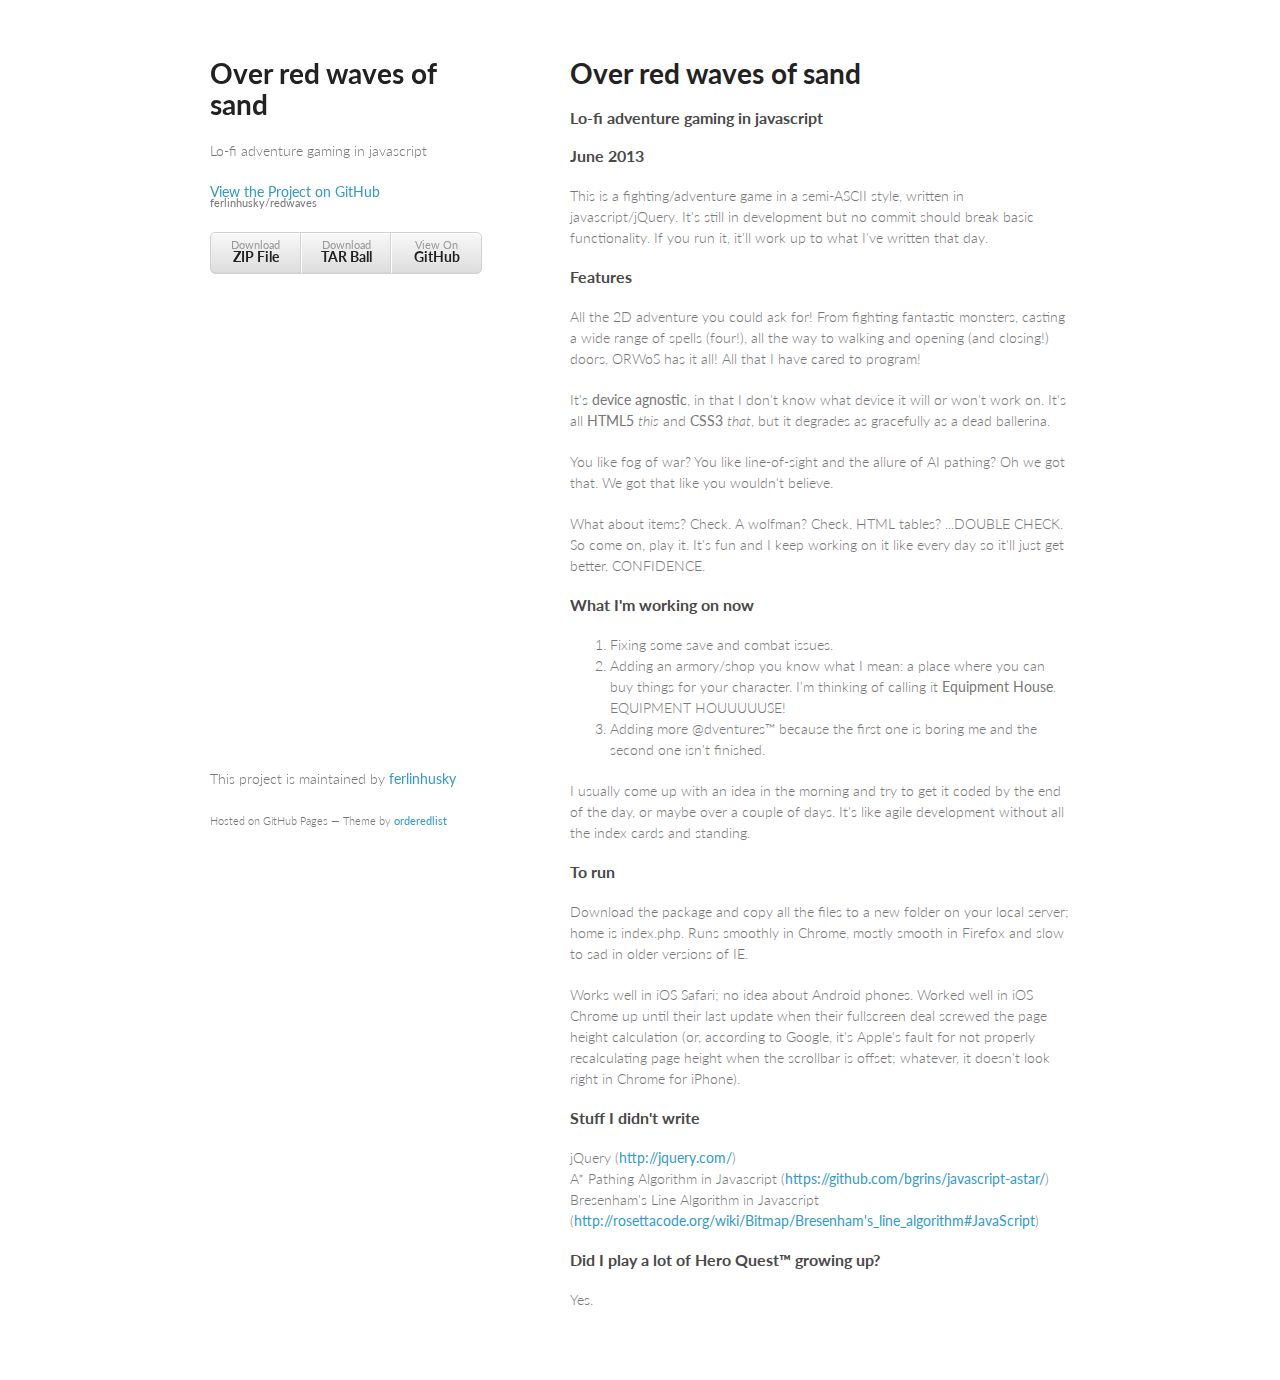
==== index.html @ 6682b4ab "Update index.html" ====
<!doctype html>
<html>
  <head>
    <meta charset="utf-8">
    <meta http-equiv="X-UA-Compatible" content="chrome=1">
    <title>Over red waves of sand by ferlinhusky</title>

    <link rel="stylesheet" href="stylesheets/styles.css">
    <link rel="stylesheet" href="stylesheets/pygment_trac.css">
    <meta name="viewport" content="width=device-width, initial-scale=1, user-scalable=no">
    <!--[if lt IE 9]>
    <script src="//html5shiv.googlecode.com/svn/trunk/html5.js"></script>
    <![endif]-->
  </head>
  <body>
    <div class="wrapper">
      <header>
        <h1>Over red waves of sand</h1>
        <p>Lo-fi adventure gaming in javascript</p>

        <p class="view"><a href="https://github.com/ferlinhusky/redwaves">View the Project on GitHub <small>ferlinhusky/redwaves</small></a></p>


        <ul>
          <li><a href="https://github.com/ferlinhusky/redwaves/zipball/master">Download <strong>ZIP File</strong></a></li>
          <li><a href="https://github.com/ferlinhusky/redwaves/tarball/master">Download <strong>TAR Ball</strong></a></li>
          <li><a href="https://github.com/ferlinhusky/redwaves">View On <strong>GitHub</strong></a></li>
        </ul>
      </header>
      <section>
        <h1>Over red waves of sand</h1>

<h3>Lo-fi adventure gaming in javascript</h3>

<h3>June 2013</h3>
<p>This is a fighting/adventure game in a semi-ASCII style, written in javascript/jQuery. It's
still in development but no commit should break basic functionality. If you run it, it'll work
up to what I've written that day.</p>

<h3>Features</h3>
<p>All the 2D adventure you could ask for! From fighting fantastic monsters, casting a wide range
of spells (four!), all the way to walking and opening (and closing!) doors, ORWoS has it all! All
that I have cared to program!</p>

<p>It's <b>device agnostic</b>, in that I don't know what device it will or won't work on. It's all
<b>HTML5</b> <i>this</i> and <b>CSS3</b> <i>that</i>, but it degrades as gracefully as a dead ballerina.</p>

<p>You like fog of war? You like line-of-sight and the allure of AI pathing? Oh we got that. We
got that like you wouldn't believe.</p>

<p>What about items? Check. A wolfman? Check. HTML tables? ...DOUBLE CHECK. So come on, play it. It's
fun and I keep working on it like every day so it'll just get better. CONFIDENCE.</p>

<h3>What I'm working on now</h3>
<ol>
<li>Fixing some save and combat issues.</li>
<li>Adding an armory/shop you know what I mean: a place where you can buy things for your character. I'm thinking
of calling it <b>Equipment House</b>. EQUIPMENT HOUUUUUSE!</li>
<li>Adding more @dventures&trade; because the first one is boring me and the second one isn't finished.
</ol>
<p>I usually come up with an idea in the morning and
try to get it coded by the end of the day, or maybe over a couple of days. It's like agile development
without all the index cards and standing.</p>

<h3>To run</h3>
<p>Download the package and copy all the files to a new folder on your local server; home is index.php. Runs smoothly in Chrome, mostly smooth
in Firefox and slow to sad in older versions of IE.</p>

<p>Works well in iOS Safari; no idea about Android phones. Worked well in iOS Chrome up until their
last update when their fullscreen deal screwed the page height calculation (or, according to Google,
it's Apple's fault for not properly recalculating page height when the scrollbar is offset; whatever,
it doesn't look right in Chrome for iPhone).

<h3>Stuff I didn't write</h3>

<p>jQuery (<a href="http://jquery.com/">http://jquery.com/</a>)<br>
A* Pathing Algorithm in Javascript (<a href="https://github.com/bgrins/javascript-astar/">https://github.com/bgrins/javascript-astar/</a>)<br>
Bresenham's Line Algorithm in Javascript (<a href="http://rosettacode.org/wiki/Bitmap/Bresenham's_line_algorithm#JavaScript">http://rosettacode.org/wiki/Bitmap/Bresenham's_line_algorithm#JavaScript</a>)</p>

<h3>Did I play a lot of Hero Quest™ growing up?</h3>

<p>Yes.</p>


      </section>
      <footer>
        <p>This project is maintained by <a href="https://github.com/ferlinhusky">ferlinhusky</a></p>
        <p><small>Hosted on GitHub Pages &mdash; Theme by <a href="https://github.com/orderedlist">orderedlist</a></small></p>
      </footer>
    </div>
    <script src="javascripts/scale.fix.js"></script>
              <script type="text/javascript">
            var gaJsHost = (("https:" == document.location.protocol) ? "https://ssl." : "http://www.");
            document.write(unescape("%3Cscript src='" + gaJsHost + "google-analytics.com/ga.js' type='text/javascript'%3E%3C/script%3E"));
          </script>
          <script type="text/javascript">
            try {
              var pageTracker = _gat._getTracker("UA-248730-18");
            pageTracker._trackPageview();
            } catch(err) {}
          </script>

  </body>
</html>
---- stylesheets/styles.css ----
@import url(https://fonts.googleapis.com/css?family=Lato:300italic,700italic,300,700);

body {
  padding:50px;
  font:14px/1.5 Lato, "Helvetica Neue", Helvetica, Arial, sans-serif;
  color:#777;
  font-weight:300;
}

h1, h2, h3, h4, h5, h6 {
  color:#222;
  margin:0 0 20px;
}

p, ul, ol, table, pre, dl {
  margin:0 0 20px;
}

h1, h2, h3 {
  line-height:1.1;
}

h1 {
  font-size:28px;
}

h2 {
  color:#393939;
}

h3, h4, h5, h6 {
  color:#494949;
}

a {
  color:#39c;
  font-weight:400;
  text-decoration:none;
}

a small {
  font-size:11px;
  color:#777;
  margin-top:-0.6em;
  display:block;
}

.wrapper {
  width:860px;
  margin:0 auto;
}

blockquote {
  border-left:1px solid #e5e5e5;
  margin:0;
  padding:0 0 0 20px;
  font-style:italic;
}

code, pre {
  font-family:Monaco, Bitstream Vera Sans Mono, Lucida Console, Terminal;
  color:#333;
  font-size:12px;
}

pre {
  padding:8px 15px;
  background: #f8f8f8;  
  border-radius:5px;
  border:1px solid #e5e5e5;
  overflow-x: auto;
}

table {
  width:100%;
  border-collapse:collapse;
}

th, td {
  text-align:left;
  padding:5px 10px;
  border-bottom:1px solid #e5e5e5;
}

dt {
  color:#444;
  font-weight:700;
}

th {
  color:#444;
}

img {
  max-width:100%;
}

header {
  width:270px;
  float:left;
  position:fixed;
}

header ul {
  list-style:none;
  height:40px;
  
  padding:0;
  
  background: #eee;
  background: -moz-linear-gradient(top, #f8f8f8 0%, #dddddd 100%);
  background: -webkit-gradient(linear, left top, left bottom, color-stop(0%,#f8f8f8), color-stop(100%,#dddddd));
  background: -webkit-linear-gradient(top, #f8f8f8 0%,#dddddd 100%);
  background: -o-linear-gradient(top, #f8f8f8 0%,#dddddd 100%);
  background: -ms-linear-gradient(top, #f8f8f8 0%,#dddddd 100%);
  background: linear-gradient(top, #f8f8f8 0%,#dddddd 100%);
  
  border-radius:5px;
  border:1px solid #d2d2d2;
  box-shadow:inset #fff 0 1px 0, inset rgba(0,0,0,0.03) 0 -1px 0;
  width:270px;
}

header li {
  width:89px;
  float:left;
  border-right:1px solid #d2d2d2;
  height:40px;
}

header ul a {
  line-height:1;
  font-size:11px;
  color:#999;
  display:block;
  text-align:center;
  padding-top:6px;
  height:40px;
}

strong {
  color:#222;
  font-weight:700;
}

header ul li + li {
  width:88px;
  border-left:1px solid #fff;
}

header ul li + li + li {
  border-right:none;
  width:89px;
}

header ul a strong {
  font-size:14px;
  display:block;
  color:#222;
}

section {
  width:500px;
  float:right;
  padding-bottom:50px;
}

small {
  font-size:11px;
}

hr {
  border:0;
  background:#e5e5e5;
  height:1px;
  margin:0 0 20px;
}

footer {
  width:270px;
  float:left;
  position:fixed;
  bottom:50px;
}

@media print, screen and (max-width: 960px) {
  
  div.wrapper {
    width:auto;
    margin:0;
  }
  
  header, section, footer {
    float:none;
    position:static;
    width:auto;
  }
  
  header {
    padding-right:320px;
  }
  
  section {
    border:1px solid #e5e5e5;
    border-width:1px 0;
    padding:20px 0;
    margin:0 0 20px;
  }
  
  header a small {
    display:inline;
  }
  
  header ul {
    position:absolute;
    right:50px;
    top:52px;
  }
}

@media print, screen and (max-width: 720px) {
  body {
    word-wrap:break-word;
  }
  
  header {
    padding:0;
  }
  
  header ul, header p.view {
    position:static;
  }
  
  pre, code {
    word-wrap:normal;
  }
}

@media print, screen and (max-width: 480px) {
  body {
    padding:15px;
  }
  
  header ul {
    display:none;
  }
}

@media print {
  body {
    padding:0.4in;
    font-size:12pt;
    color:#444;
  }
}
---- stylesheets/pygment_trac.css ----
.highlight  { background: #ffffff; }
.highlight .c { color: #999988; font-style: italic } /* Comment */
.highlight .err { color: #a61717; background-color: #e3d2d2 } /* Error */
.highlight .k { font-weight: bold } /* Keyword */
.highlight .o { font-weight: bold } /* Operator */
.highlight .cm { color: #999988; font-style: italic } /* Comment.Multiline */
.highlight .cp { color: #999999; font-weight: bold } /* Comment.Preproc */
.highlight .c1 { color: #999988; font-style: italic } /* Comment.Single */
.highlight .cs { color: #999999; font-weight: bold; font-style: italic } /* Comment.Special */
.highlight .gd { color: #000000; background-color: #ffdddd } /* Generic.Deleted */
.highlight .gd .x { color: #000000; background-color: #ffaaaa } /* Generic.Deleted.Specific */
.highlight .ge { font-style: italic } /* Generic.Emph */
.highlight .gr { color: #aa0000 } /* Generic.Error */
.highlight .gh { color: #999999 } /* Generic.Heading */
.highlight .gi { color: #000000; background-color: #ddffdd } /* Generic.Inserted */
.highlight .gi .x { color: #000000; background-color: #aaffaa } /* Generic.Inserted.Specific */
.highlight .go { color: #888888 } /* Generic.Output */
.highlight .gp { color: #555555 } /* Generic.Prompt */
.highlight .gs { font-weight: bold } /* Generic.Strong */
.highlight .gu { color: #800080; font-weight: bold; } /* Generic.Subheading */
.highlight .gt { color: #aa0000 } /* Generic.Traceback */
.highlight .kc { font-weight: bold } /* Keyword.Constant */
.highlight .kd { font-weight: bold } /* Keyword.Declaration */
.highlight .kn { font-weight: bold } /* Keyword.Namespace */
.highlight .kp { font-weight: bold } /* Keyword.Pseudo */
.highlight .kr { font-weight: bold } /* Keyword.Reserved */
.highlight .kt { color: #445588; font-weight: bold } /* Keyword.Type */
.highlight .m { color: #009999 } /* Literal.Number */
.highlight .s { color: #d14 } /* Literal.String */
.highlight .na { color: #008080 } /* Name.Attribute */
.highlight .nb { color: #0086B3 } /* Name.Builtin */
.highlight .nc { color: #445588; font-weight: bold } /* Name.Class */
.highlight .no { color: #008080 } /* Name.Constant */
.highlight .ni { color: #800080 } /* Name.Entity */
.highlight .ne { color: #990000; font-weight: bold } /* Name.Exception */
.highlight .nf { color: #990000; font-weight: bold } /* Name.Function */
.highlight .nn { color: #555555 } /* Name.Namespace */
.highlight .nt { color: #000080 } /* Name.Tag */
.highlight .nv { color: #008080 } /* Name.Variable */
.highlight .ow { font-weight: bold } /* Operator.Word */
.highlight .w { color: #bbbbbb } /* Text.Whitespace */
.highlight .mf { color: #009999 } /* Literal.Number.Float */
.highlight .mh { color: #009999 } /* Literal.Number.Hex */
.highlight .mi { color: #009999 } /* Literal.Number.Integer */
.highlight .mo { color: #009999 } /* Literal.Number.Oct */
.highlight .sb { color: #d14 } /* Literal.String.Backtick */
.highlight .sc { color: #d14 } /* Literal.String.Char */
.highlight .sd { color: #d14 } /* Literal.String.Doc */
.highlight .s2 { color: #d14 } /* Literal.String.Double */
.highlight .se { color: #d14 } /* Literal.String.Escape */
.highlight .sh { color: #d14 } /* Literal.String.Heredoc */
.highlight .si { color: #d14 } /* Literal.String.Interpol */
.highlight .sx { color: #d14 } /* Literal.String.Other */
.highlight .sr { color: #009926 } /* Literal.String.Regex */
.highlight .s1 { color: #d14 } /* Literal.String.Single */
.highlight .ss { color: #990073 } /* Literal.String.Symbol */
.highlight .bp { color: #999999 } /* Name.Builtin.Pseudo */
.highlight .vc { color: #008080 } /* Name.Variable.Class */
.highlight .vg { color: #008080 } /* Name.Variable.Global */
.highlight .vi { color: #008080 } /* Name.Variable.Instance */
.highlight .il { color: #009999 } /* Literal.Number.Integer.Long */

.type-csharp .highlight .k { color: #0000FF }
.type-csharp .highlight .kt { color: #0000FF }
.type-csharp .highlight .nf { color: #000000; font-weight: normal }
.type-csharp .highlight .nc { color: #2B91AF }
.type-csharp .highlight .nn { color: #000000 }
.type-csharp .highlight .s { color: #A31515 }
.type-csharp .highlight .sc { color: #A31515 }
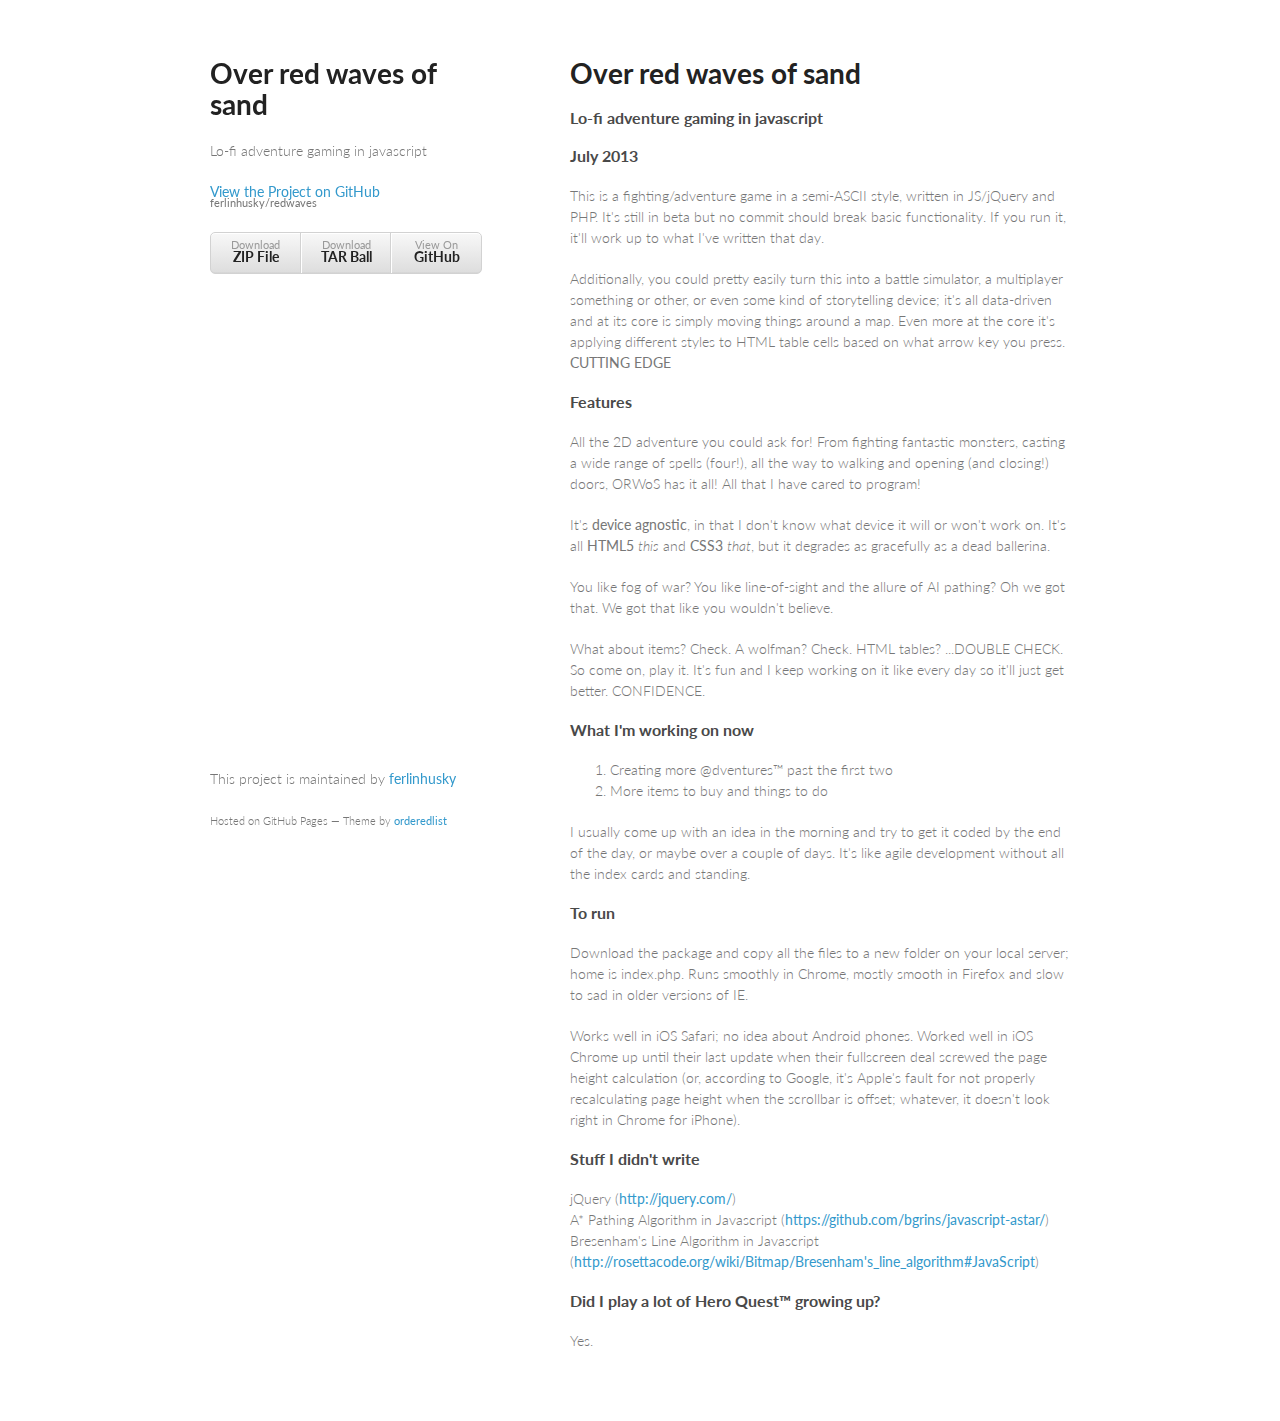
==== commit 3ed91855: "Update index.html" ====
--- a/index.html
+++ b/index.html
@@ -32,10 +32,15 @@
 
 <h3>Lo-fi adventure gaming in javascript</h3>
 
-<h3>June 2013</h3>
-<p>This is a fighting/adventure game in a semi-ASCII style, written in javascript/jQuery. It's
-still in development but no commit should break basic functionality. If you run it, it'll work
+<h3>July 2013</h3>
+<p>This is a fighting/adventure game in a semi-ASCII style, written in JS/jQuery and PHP. It's
+still in beta but no commit should break basic functionality. If you run it, it'll work
 up to what I've written that day.</p>
+
+<p>Additionally, you could pretty easily turn this into a battle simulator, a multiplayer something or other,
+or even some kind of storytelling device; it's all data-driven and at its core is simply moving things
+around a map. Even more at the core it's applying different styles to HTML table cells based on what
+arrow key you press. <b>CUTTING EDGE</b></p>
 
 <h3>Features</h3>
 <p>All the 2D adventure you could ask for! From fighting fantastic monsters, casting a wide range
@@ -52,12 +57,12 @@
 fun and I keep working on it like every day so it'll just get better. CONFIDENCE.</p>
 
 <h3>What I'm working on now</h3>
+
 <ol>
-<li>Fixing some save and combat issues.</li>
-<li>Adding an armory/shop you know what I mean: a place where you can buy things for your character. I'm thinking
-of calling it <b>Equipment House</b>. EQUIPMENT HOUUUUUSE!</li>
-<li>Adding more @dventures&trade; because the first one is boring me and the second one isn't finished.
+<li>Creating more @dventures&trade; past the first two</li>
+<li>More items to buy and things to do</li>
 </ol>
+
 <p>I usually come up with an idea in the morning and
 try to get it coded by the end of the day, or maybe over a couple of days. It's like agile development
 without all the index cards and standing.</p>
@@ -82,6 +87,7 @@
 <p>Yes.</p>
 
 
+
       </section>
       <footer>
         <p>This project is maintained by <a href="https://github.com/ferlinhusky">ferlinhusky</a></p>
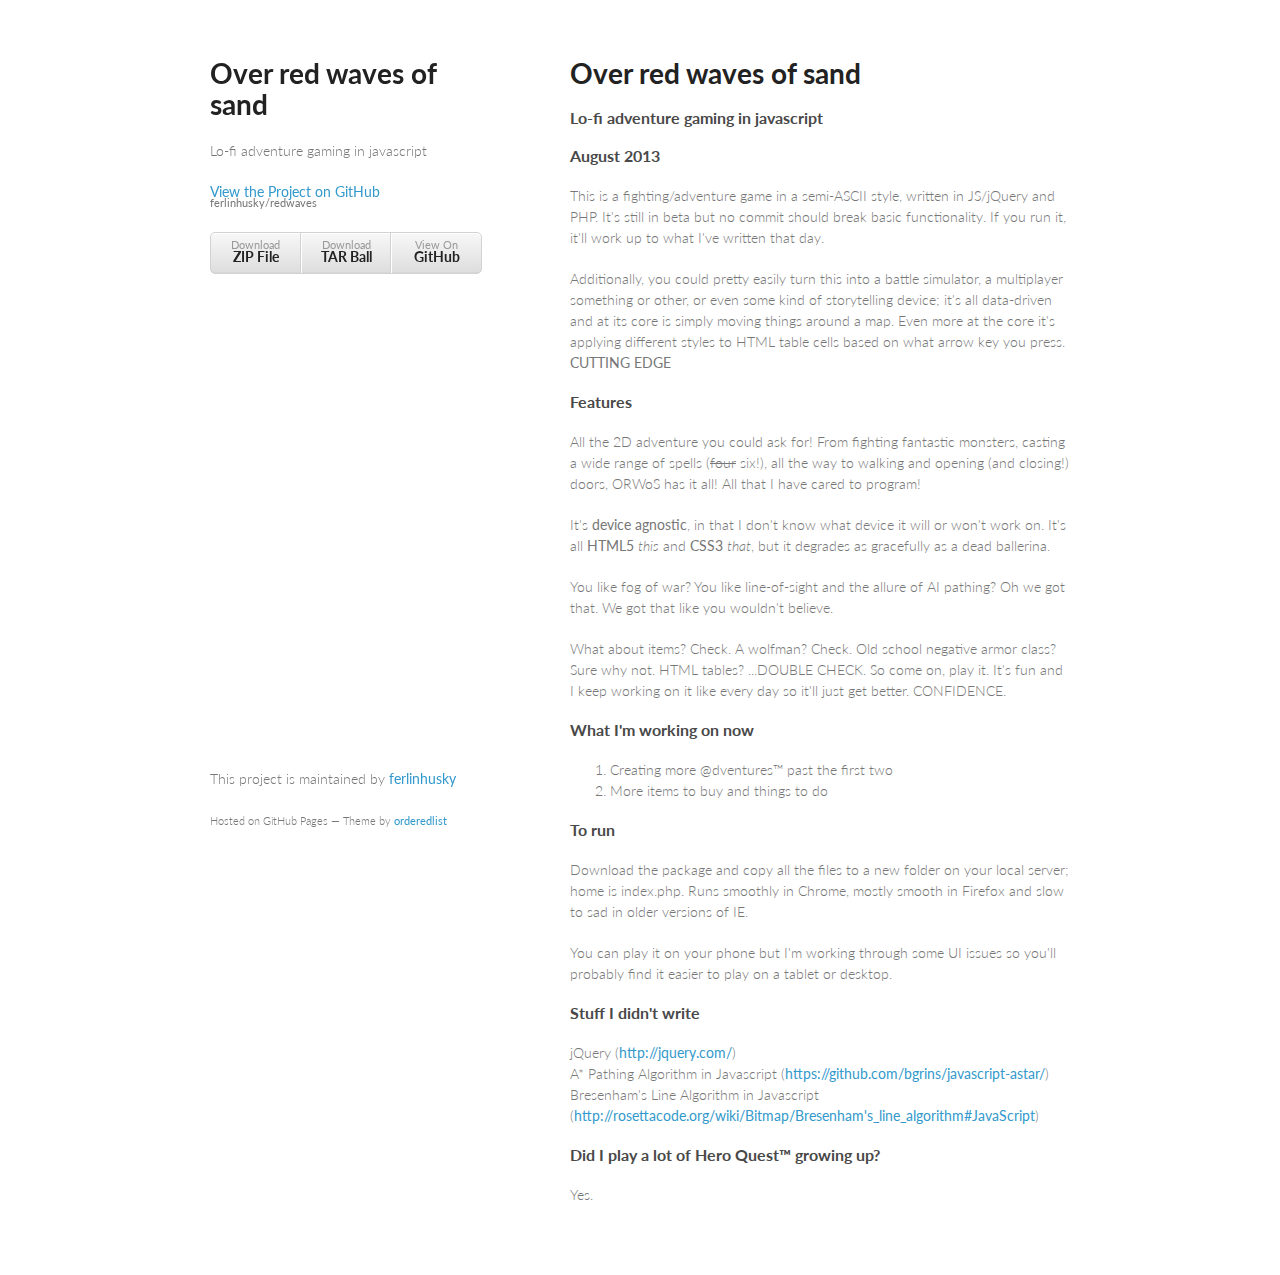
==== commit 8a885599: "Update index.html" ====
--- a/index.html
+++ b/index.html
@@ -32,7 +32,7 @@
 
 <h3>Lo-fi adventure gaming in javascript</h3>
 
-<h3>July 2013</h3>
+<h3>August 2013</h3>
 <p>This is a fighting/adventure game in a semi-ASCII style, written in JS/jQuery and PHP. It's
 still in beta but no commit should break basic functionality. If you run it, it'll work
 up to what I've written that day.</p>
@@ -44,7 +44,7 @@
 
 <h3>Features</h3>
 <p>All the 2D adventure you could ask for! From fighting fantastic monsters, casting a wide range
-of spells (four!), all the way to walking and opening (and closing!) doors, ORWoS has it all! All
+of spells (<del>four</del> six!), all the way to walking and opening (and closing!) doors, ORWoS has it all! All
 that I have cared to program!</p>
 
 <p>It's <b>device agnostic</b>, in that I don't know what device it will or won't work on. It's all
@@ -53,7 +53,7 @@
 <p>You like fog of war? You like line-of-sight and the allure of AI pathing? Oh we got that. We
 got that like you wouldn't believe.</p>
 
-<p>What about items? Check. A wolfman? Check. HTML tables? ...DOUBLE CHECK. So come on, play it. It's
+<p>What about items? Check. A wolfman? Check. Old school negative armor class? Sure why not. HTML tables? ...DOUBLE CHECK. So come on, play it. It's
 fun and I keep working on it like every day so it'll just get better. CONFIDENCE.</p>
 
 <h3>What I'm working on now</h3>
@@ -63,18 +63,12 @@
 <li>More items to buy and things to do</li>
 </ol>
 
-<p>I usually come up with an idea in the morning and
-try to get it coded by the end of the day, or maybe over a couple of days. It's like agile development
-without all the index cards and standing.</p>
-
 <h3>To run</h3>
 <p>Download the package and copy all the files to a new folder on your local server; home is index.php. Runs smoothly in Chrome, mostly smooth
 in Firefox and slow to sad in older versions of IE.</p>
 
-<p>Works well in iOS Safari; no idea about Android phones. Worked well in iOS Chrome up until their
-last update when their fullscreen deal screwed the page height calculation (or, according to Google,
-it's Apple's fault for not properly recalculating page height when the scrollbar is offset; whatever,
-it doesn't look right in Chrome for iPhone).
+<p>You can play it on your phone but I'm working through some UI issues so you'll probably find it
+easier to play on a tablet or desktop.</p>
 
 <h3>Stuff I didn't write</h3>
 
@@ -85,9 +79,6 @@
 <h3>Did I play a lot of Hero Quest™ growing up?</h3>
 
 <p>Yes.</p>
-
-
-
       </section>
       <footer>
         <p>This project is maintained by <a href="https://github.com/ferlinhusky">ferlinhusky</a></p>
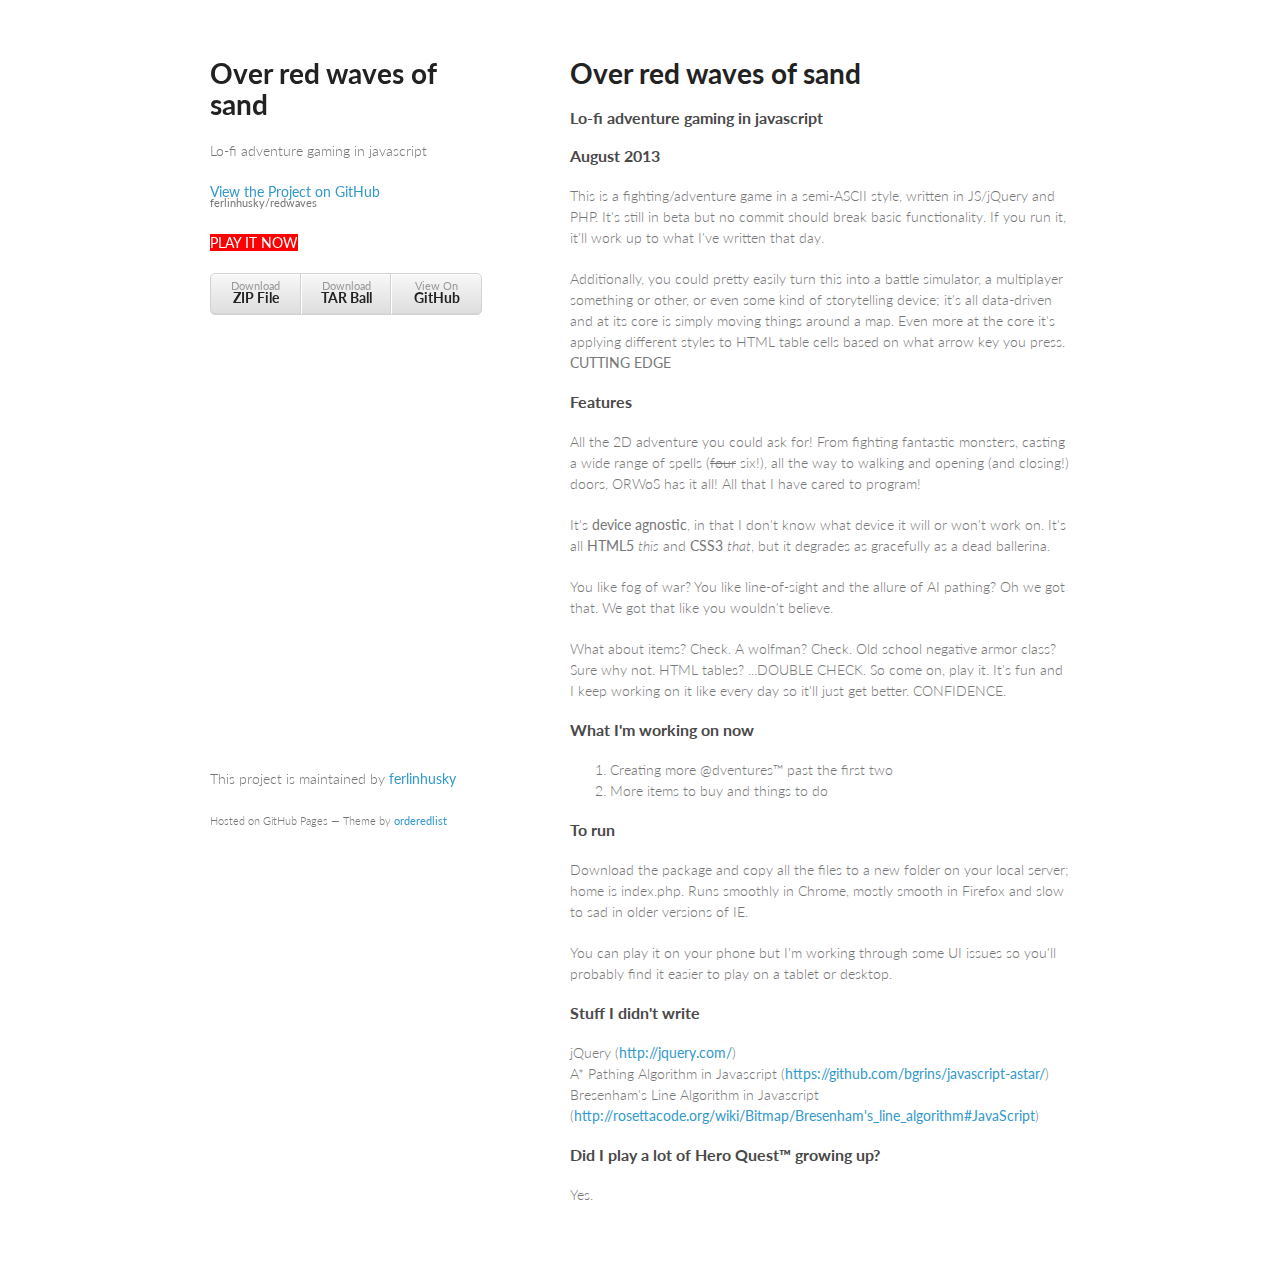
==== commit 88250e14: "Update index.html" ====
--- a/index.html
+++ b/index.html
@@ -19,8 +19,7 @@
         <p>Lo-fi adventure gaming in javascript</p>
 
         <p class="view"><a href="https://github.com/ferlinhusky/redwaves">View the Project on GitHub <small>ferlinhusky/redwaves</small></a></p>
-
-
+        <p><a style="background-color:red;color:#fff; display:inline-block padding: 5px 10px 5px 10px;" href="http://www.artsick.com/redwaves">PLAY IT NOW</a></p>
         <ul>
           <li><a href="https://github.com/ferlinhusky/redwaves/zipball/master">Download <strong>ZIP File</strong></a></li>
           <li><a href="https://github.com/ferlinhusky/redwaves/tarball/master">Download <strong>TAR Ball</strong></a></li>
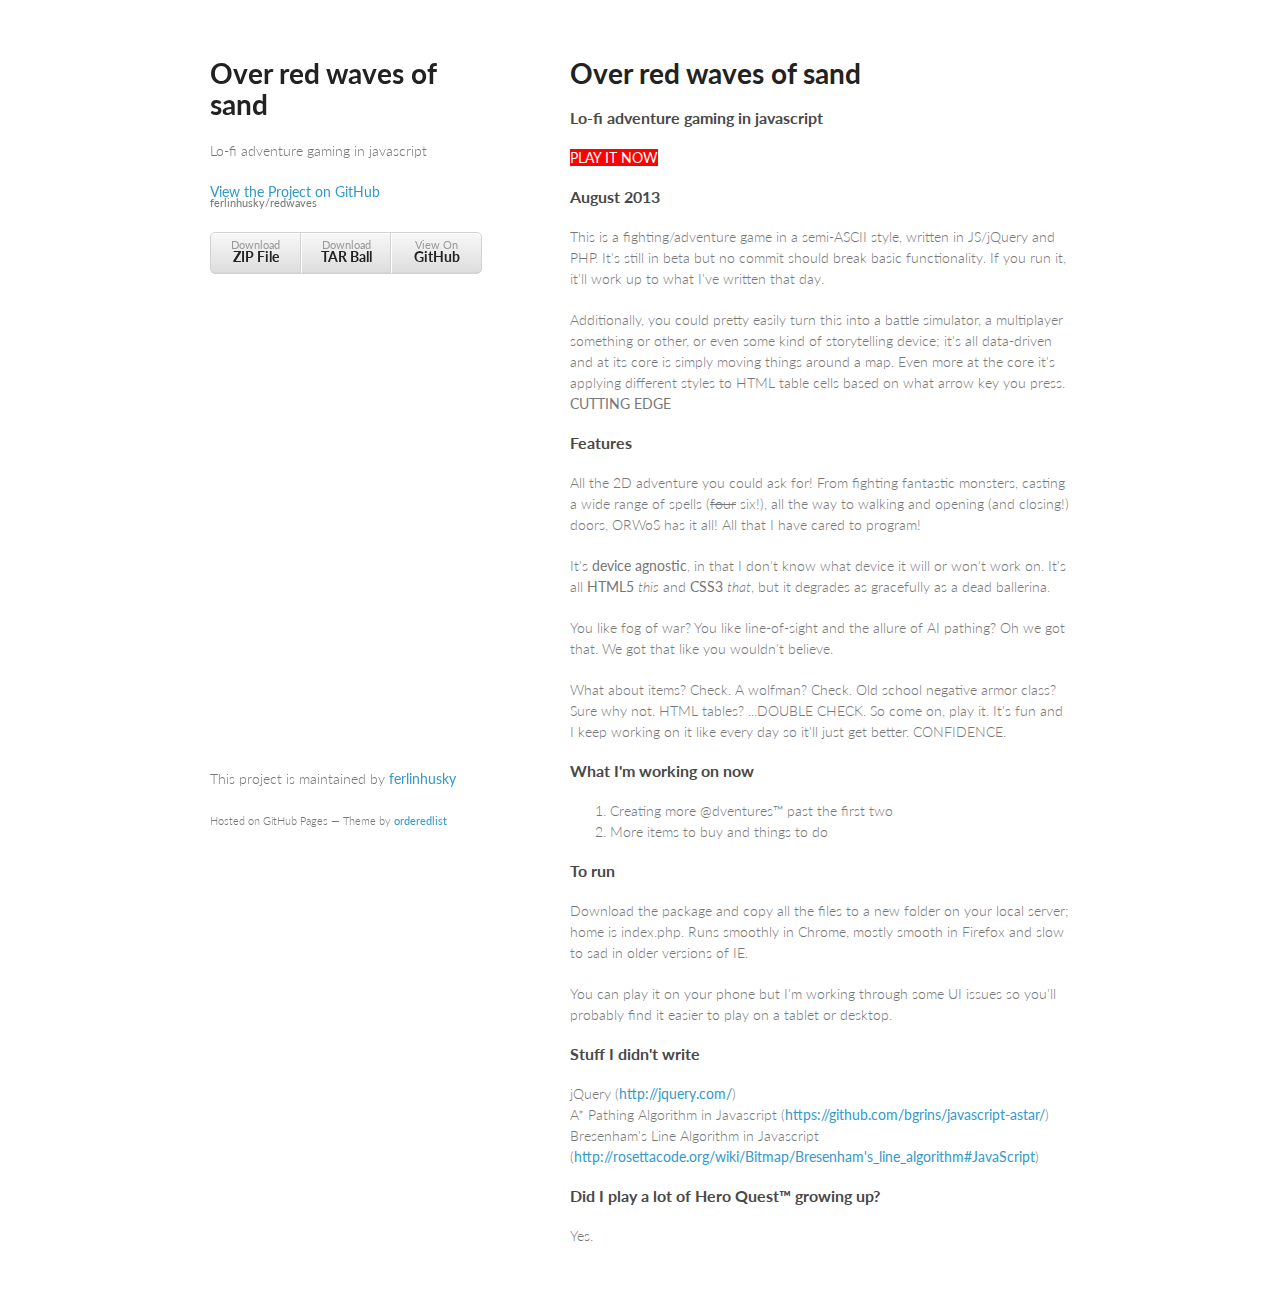
==== commit a22fc165: "Update index.html" ====
--- a/index.html
+++ b/index.html
@@ -19,7 +19,7 @@
         <p>Lo-fi adventure gaming in javascript</p>
 
         <p class="view"><a href="https://github.com/ferlinhusky/redwaves">View the Project on GitHub <small>ferlinhusky/redwaves</small></a></p>
-        <p><a style="background-color:red;color:#fff; display:inline-block padding: 5px 10px 5px 10px;" href="http://www.artsick.com/redwaves">PLAY IT NOW</a></p>
+        
         <ul>
           <li><a href="https://github.com/ferlinhusky/redwaves/zipball/master">Download <strong>ZIP File</strong></a></li>
           <li><a href="https://github.com/ferlinhusky/redwaves/tarball/master">Download <strong>TAR Ball</strong></a></li>
@@ -30,6 +30,8 @@
         <h1>Over red waves of sand</h1>
 
 <h3>Lo-fi adventure gaming in javascript</h3>
+
+<p><a style="background-color:red;color:#fff; display:inline-block padding: 5px 10px 5px 10px;" href="http://www.artsick.com/redwaves">PLAY IT NOW</a></p>
 
 <h3>August 2013</h3>
 <p>This is a fighting/adventure game in a semi-ASCII style, written in JS/jQuery and PHP. It's
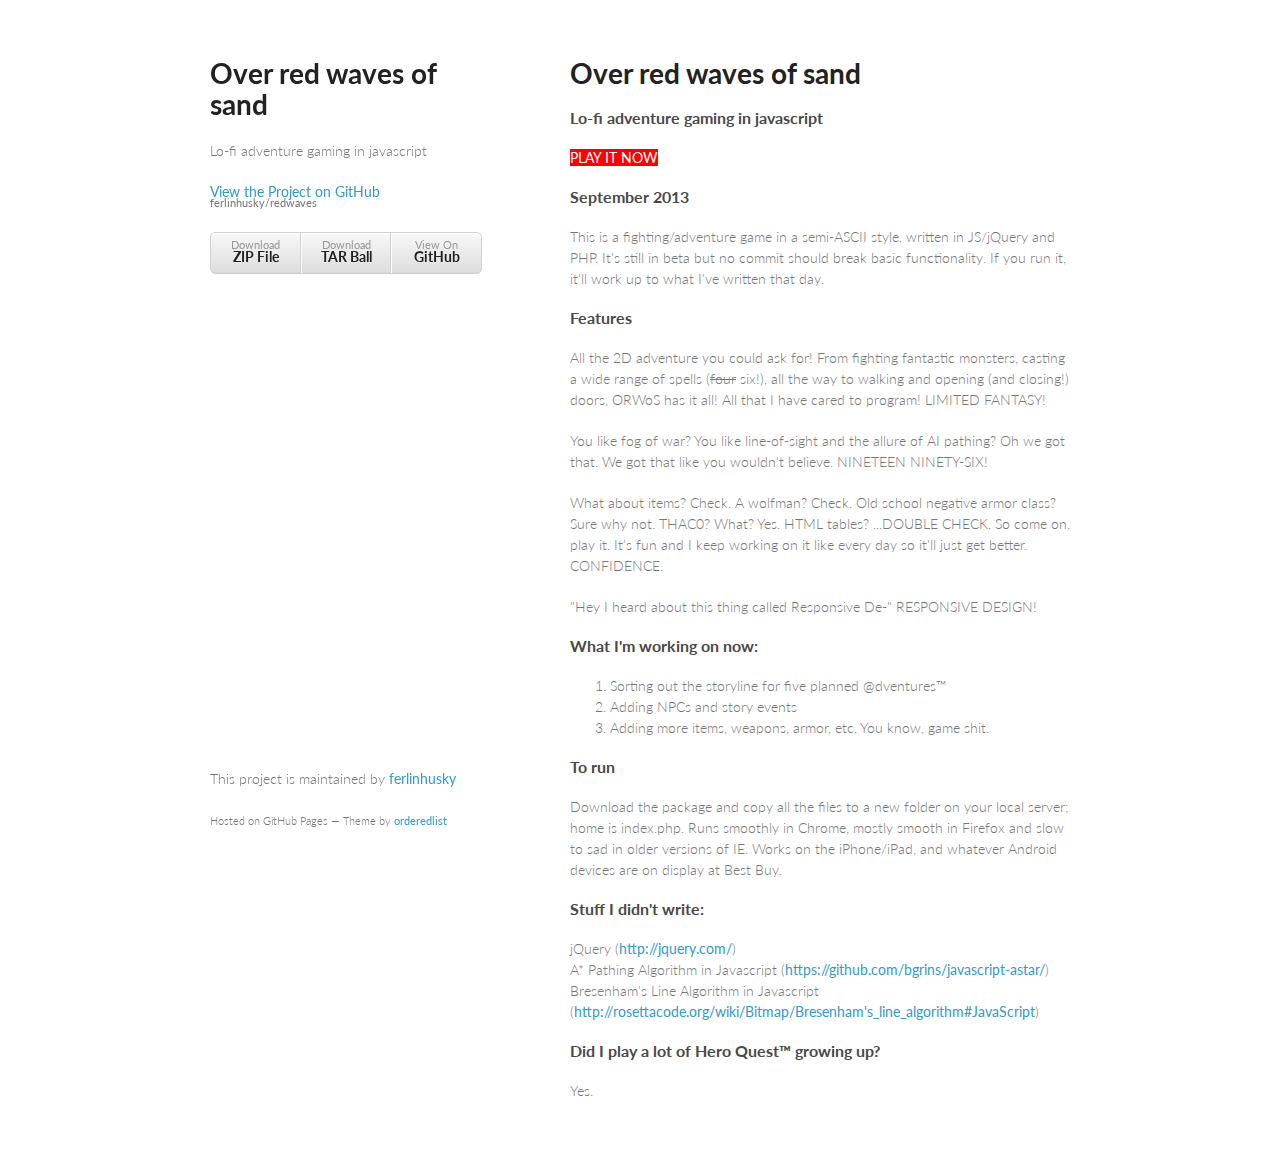
==== commit 75a20f7d: "September updated" ====
--- a/index.html
+++ b/index.html
@@ -33,45 +33,39 @@
 
 <p><a style="background-color:red;color:#fff; display:inline-block padding: 5px 10px 5px 10px;" href="http://www.artsick.com/redwaves">PLAY IT NOW</a></p>
 
-<h3>August 2013</h3>
+<h3>September 2013</h3>
 <p>This is a fighting/adventure game in a semi-ASCII style, written in JS/jQuery and PHP. It's
 still in beta but no commit should break basic functionality. If you run it, it'll work
 up to what I've written that day.</p>
 
-<p>Additionally, you could pretty easily turn this into a battle simulator, a multiplayer something or other,
-or even some kind of storytelling device; it's all data-driven and at its core is simply moving things
-around a map. Even more at the core it's applying different styles to HTML table cells based on what
-arrow key you press. <b>CUTTING EDGE</b></p>
-
 <h3>Features</h3>
 <p>All the 2D adventure you could ask for! From fighting fantastic monsters, casting a wide range
 of spells (<del>four</del> six!), all the way to walking and opening (and closing!) doors, ORWoS has it all! All
-that I have cared to program!</p>
-
-<p>It's <b>device agnostic</b>, in that I don't know what device it will or won't work on. It's all
-<b>HTML5</b> <i>this</i> and <b>CSS3</b> <i>that</i>, but it degrades as gracefully as a dead ballerina.</p>
+that I have cared to program! LIMITED FANTASY!</p>
 
 <p>You like fog of war? You like line-of-sight and the allure of AI pathing? Oh we got that. We
-got that like you wouldn't believe.</p>
+got that like you wouldn't believe. NINETEEN NINETY-SIX!</p>
 
-<p>What about items? Check. A wolfman? Check. Old school negative armor class? Sure why not. HTML tables? ...DOUBLE CHECK. So come on, play it. It's
-fun and I keep working on it like every day so it'll just get better. CONFIDENCE.</p>
+<p>What about items? Check. A wolfman? Check. Old school negative armor class? Sure why not. THAC0? What? Yes.
+HTML tables? ...DOUBLE CHECK. So come on, play it. It's fun and I keep working on it like every day so it'll
+just get better. CONFIDENCE.</p>
 
-<h3>What I'm working on now</h3>
+<p>"Hey I heard about this thing called Responsive De-" RESPONSIVE DESIGN!</p>
+
+<h3>What I'm working on now:</h3>
 
 <ol>
-<li>Creating more @dventures&trade; past the first two</li>
-<li>More items to buy and things to do</li>
+<li>Sorting out the storyline for five planned @dventures&trade;</li>
+<li>Adding NPCs and story events</li>
+<li>Adding more items, weapons, armor, etc. You know, game shit.</li>
 </ol>
 
 <h3>To run</h3>
-<p>Download the package and copy all the files to a new folder on your local server; home is index.php. Runs smoothly in Chrome, mostly smooth
-in Firefox and slow to sad in older versions of IE.</p>
+<p>Download the package and copy all the files to a new folder on your local server; home is index.php. Runs smoothly
+in Chrome, mostly smooth in Firefox and slow to sad in older versions of IE. Works on the iPhone/iPad, and whatever
+Android devices are on display at Best Buy.</p>
 
-<p>You can play it on your phone but I'm working through some UI issues so you'll probably find it
-easier to play on a tablet or desktop.</p>
-
-<h3>Stuff I didn't write</h3>
+<h3>Stuff I didn't write:</h3>
 
 <p>jQuery (<a href="http://jquery.com/">http://jquery.com/</a>)<br>
 A* Pathing Algorithm in Javascript (<a href="https://github.com/bgrins/javascript-astar/">https://github.com/bgrins/javascript-astar/</a>)<br>
@@ -80,6 +74,7 @@
 <h3>Did I play a lot of Hero Quest™ growing up?</h3>
 
 <p>Yes.</p>
+
       </section>
       <footer>
         <p>This project is maintained by <a href="https://github.com/ferlinhusky">ferlinhusky</a></p>
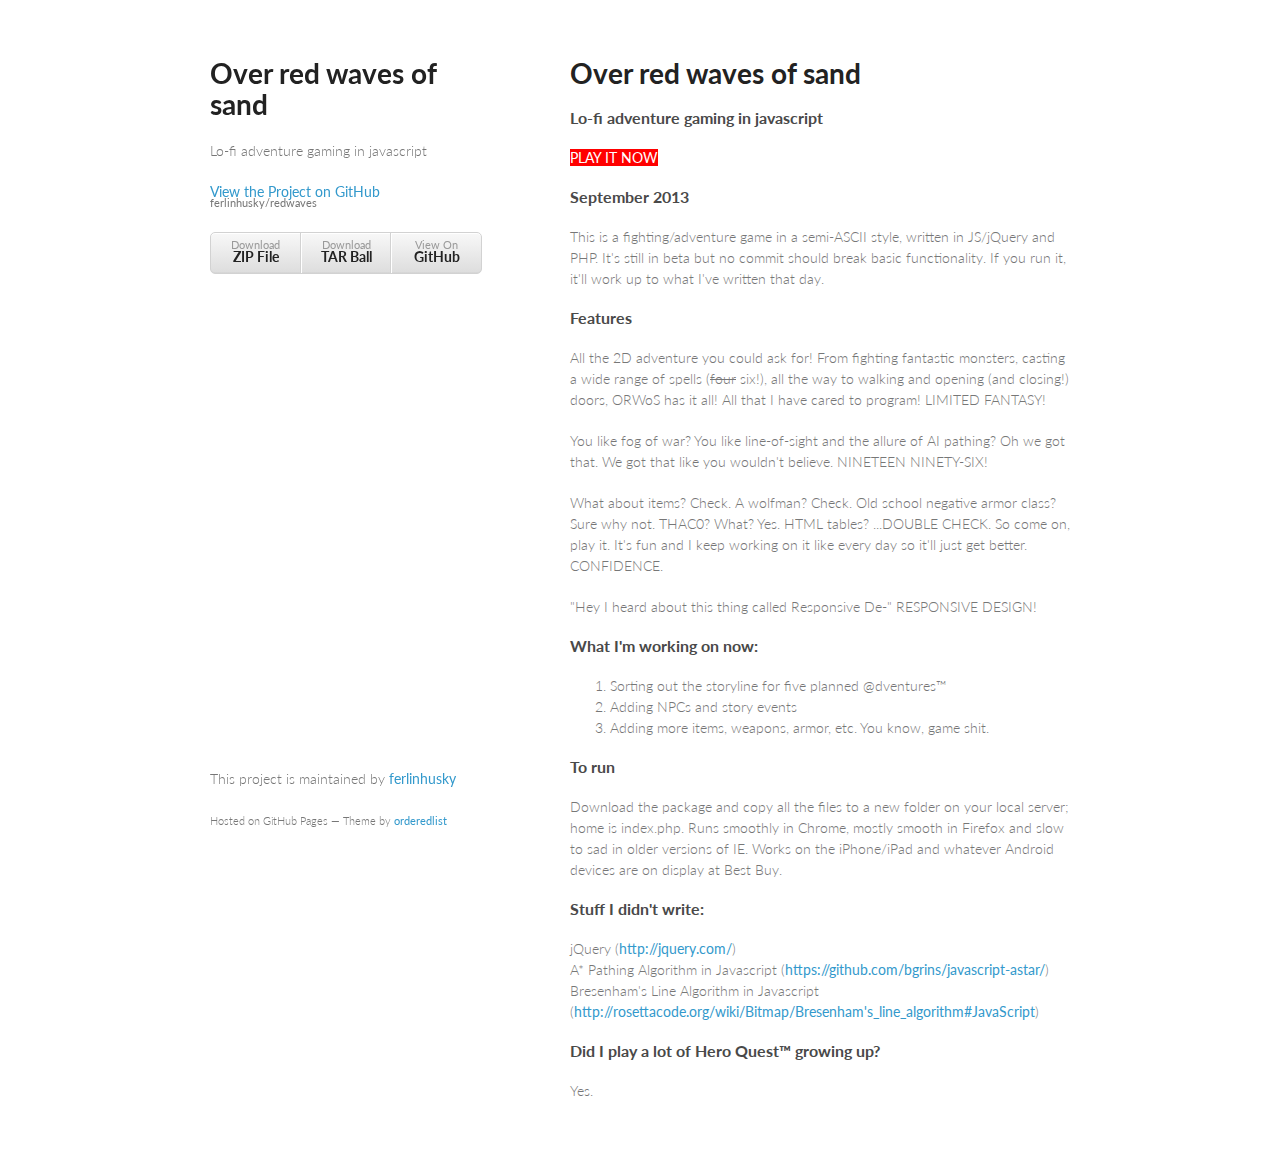
==== commit e900303c: "Update index.html" ====
--- a/index.html
+++ b/index.html
@@ -62,7 +62,7 @@
 
 <h3>To run</h3>
 <p>Download the package and copy all the files to a new folder on your local server; home is index.php. Runs smoothly
-in Chrome, mostly smooth in Firefox and slow to sad in older versions of IE. Works on the iPhone/iPad, and whatever
+in Chrome, mostly smooth in Firefox and slow to sad in older versions of IE. Works on the iPhone/iPad and whatever
 Android devices are on display at Best Buy.</p>
 
 <h3>Stuff I didn't write:</h3>
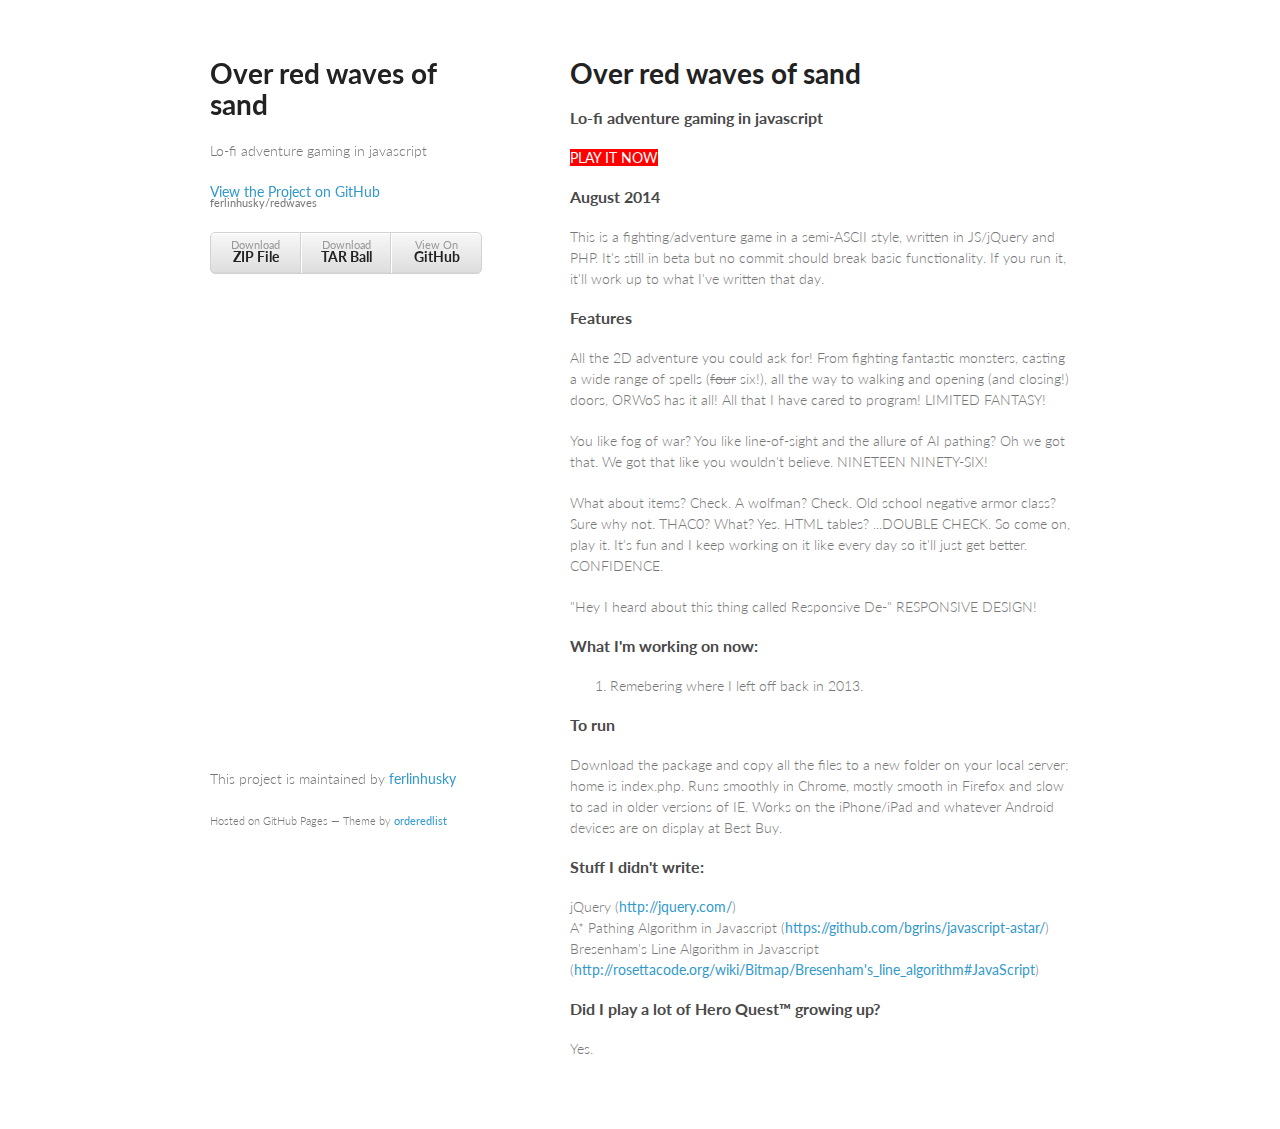
==== commit 5cdbe9b3: "Update index.html" ====
--- a/index.html
+++ b/index.html
@@ -33,7 +33,7 @@
 
 <p><a style="background-color:red;color:#fff; display:inline-block padding: 5px 10px 5px 10px;" href="http://www.artsick.com/redwaves">PLAY IT NOW</a></p>
 
-<h3>September 2013</h3>
+<h3>August 2014</h3>
 <p>This is a fighting/adventure game in a semi-ASCII style, written in JS/jQuery and PHP. It's
 still in beta but no commit should break basic functionality. If you run it, it'll work
 up to what I've written that day.</p>
@@ -55,9 +55,7 @@
 <h3>What I'm working on now:</h3>
 
 <ol>
-<li>Sorting out the storyline for five planned @dventures&trade;</li>
-<li>Adding NPCs and story events</li>
-<li>Adding more items, weapons, armor, etc. You know, game shit.</li>
+<li>Remebering where I left off back in 2013.</li>
 </ol>
 
 <h3>To run</h3>
